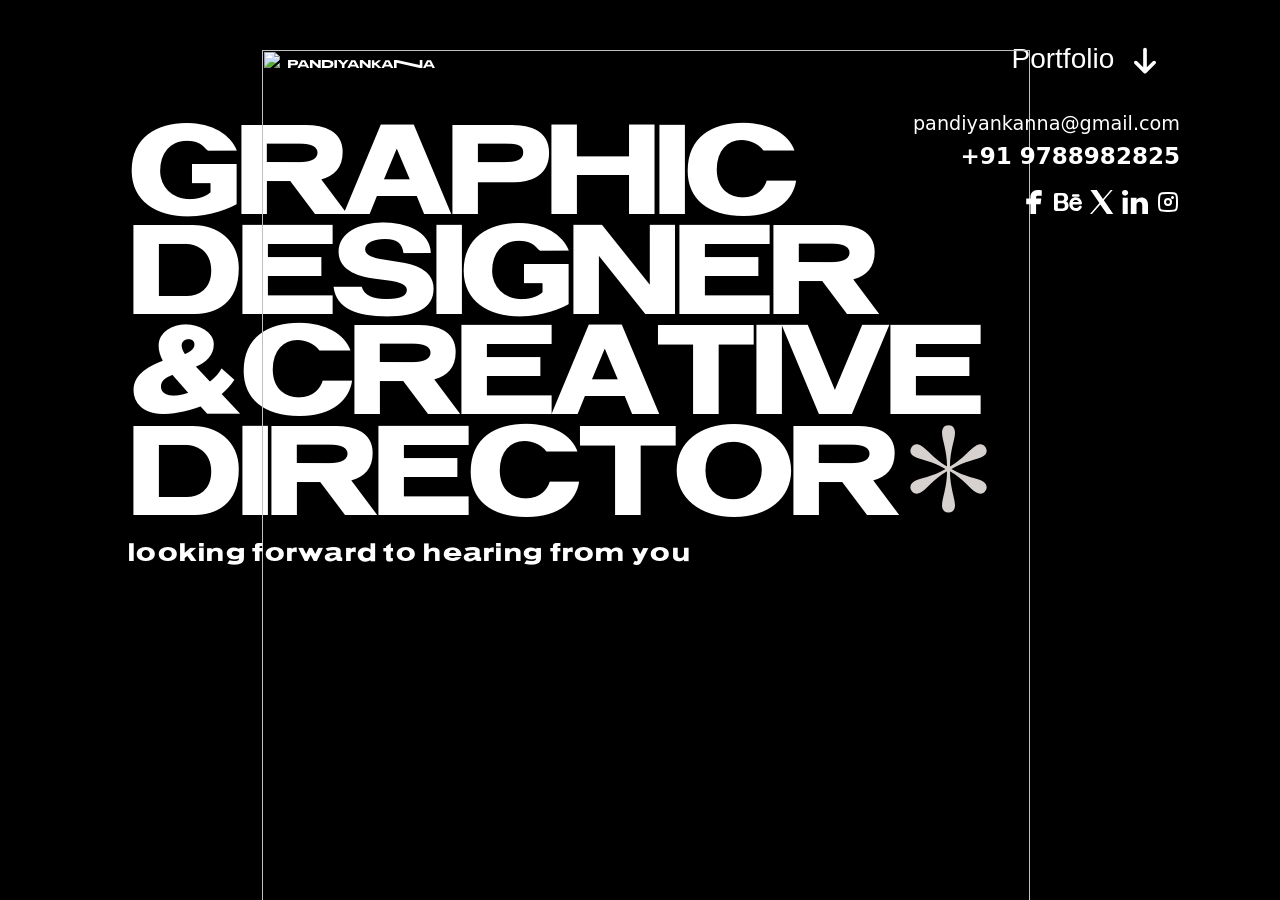
==== index.html @ 66800d8c "ui changes" ====
<!DOCTYPE html>
<html lang="en">
<head>
    <meta charset="UTF-8">
    <meta name="viewport" content="width=device-width, initial-scale=1.0">
	<title>Pandiyankannan | Personal Portfolio and Blog</title>
	<meta name="description" content="Welcome to Pandiyankannan's personal portfolio and blog. Explore my work, thoughts, and experiences in the world of technology and beyond.">
	<meta name="keywords" content="personal portfolio, blog, technology, software development, web development, coding, programming, Pandiyankannan">
	<link rel="icon" type="image/x-icon" href="assets/images/fav.png">
    <!-- Bootstrap CSS -->
    <link rel="stylesheet" href="assets/css/style.css?v1">
    <link rel="stylesheet" href="assets/css/responsive.css">
	<link rel="stylesheet" href="assets/css/animation.css">
    <link href="https://cdn.jsdelivr.net/npm/bootstrap@5.3.0/dist/css/bootstrap.min.css" rel="stylesheet">  
    
     <!-- 
	 <link rel='stylesheet' id='elementor-post-2358-css' href='https://www.orhalevi.art/wp-content/uploads/elementor/css/post-2358.css?ver=1699517009' media='all' /> --> 
</head>

<body class="body-class">
	<div id="load-bg" class="">
		<script>
			document.addEventListener(
				"DOMContentLoaded",
				function () {
					setTimeout(function () {
						document.getElementById("load-bg").className = "slideDown";
					}, 10);
				},
				false
			);
		</script>
		<style>
		.slideDown {
	visibility: visible !important;
	-webkit-animation: clip 1.4s normal !important;
	animation-timing-function: cubic-bezier(0.80, 0.1, 0.1, 0.80) !important;
	transform: translateY(100%);
}

@-webkit-keyframes clip {
	0% {
		transform: translateY(0%);
	}
	100% {
		transform: translateY(100%);
	}
}
		</style>
	</div>
	
	<div class="section-container">
	
		<div class="logo-container">
			<div class="main-logo">
				<a class="navbar-brand" href="index.html"><img src="assets/images/logo.svg"></a>
			</div>
			<div>
				<div class="portfolioo">
					<a href="work.php">Portfolio <svg xmlns="http://www.w3.org/2000/svg" fill="#fff" viewBox="0 0 384 512"><!--! Font Awesome Pro 6.4.2 by @fontawesome - https://fontawesome.com License - https://fontawesome.com/license (Commercial License) Copyright 2023 Fonticons, Inc. -->
						<path d="M169.4 470.6c12.5 12.5 32.8 12.5 45.3 0l160-160c12.5-12.5 12.5-32.8 0-45.3s-32.8-12.5-45.3 0L224 370.8 224 64c0-17.7-14.3-32-32-32s-32 14.3-32 32l0 306.7L54.6 265.4c-12.5-12.5-32.8-12.5-45.3 0s-12.5 32.8 0 45.3l160 160z"></path>
					</svg></a>
					<!-- <a href="work.php" target="_blank">Portfolio <svg xmlns="http://www.w3.org/2000/svg"
						fill="#fff"
						viewBox="0 0 384 512">
						<path
							d="M169.4 470.6c12.5 12.5 32.8 12.5 45.3 0l160-160c12.5-12.5 12.5-32.8 0-45.3s-32.8-12.5-45.3 0L224 370.8 224 64c0-17.7-14.3-32-32-32s-32 14.3-32 32l0 306.7L54.6 265.4c-12.5-12.5-32.8-12.5-45.3 0s-12.5 32.8 0 45.3l160 160z" />
					</svg></a> -->
				</div> 
				<div class="contact-details">
					<p>pandiyankanna@gmail.com <br>
						<span>+91 9788982825</span> 
						<!-- <img src="assets/images/logo.png" height="60px"> -->
						 <br>
						 <ul class="social-icons">
							<li><a href=""><img src="assets/images/socialmedia/facebook.svg?v1"></a></li>
							<li><a href=""><img src="assets/images/socialmedia/be.svg?v1"  height="18"></a></li>
							<li><a href=""><img src="assets/images/socialmedia/x.svg?v1" height=""></a></li>
							<li><a href=""><img src="assets/images/socialmedia/linkedin.svg?v1"></a></li>
							<li><a href=""><img src="assets/images/socialmedia/insta.svg?v1"></a></li>
						 </ul>
					</p>  
				</div>
			</div>
		</div> 
		
						  
		  <section>
			<script>
				document.addEventListener('DOMContentLoaded', function () {
					// Add the 'loaded' class after a delay (e.g., 1.5 seconds)
					setTimeout(function () {
						document.querySelectorAll('.font-sizee').forEach(function (element) {
							element.classList.add('loaded');
						});
					}, 1500);
				});
			</script>
			
				<div class="">
					<div class="row motion-effects motion-effects-layer ">
						<div class="font-cover col-md-10">
							<h1 class="font-sizee1 main-text slideInUp">GRAPHIC</h1>
						</div>
					</div>
					<div class="row motion-effects motion-effects-layer">
					   <div class="font-cover col-md-10">
							<h1 class="font-sizee1 main-text slideInUp">DESIGNER</h1>
						</div>
					</div>
					<div class="row motion-effects motion-effects-layer">
					   <div class="font-cover col-md-10">
							<h1 class="font-sizee1 main-text slideInUp">&CREATIVE</h1>
						</div>
					</div>
					<div class="row motion-effects motion-effects-layer">
					   <div class="font-cover col-md-10">
							<h1 class="font-sizee1 main-text slideInUp" style="display: flex; ">DIRECTOR 
							<span class="start-img-wrapper"><img class="star-img spinner" style="margin: auto;" src="assets/images/asterisk-1.svg" alt="Extraordinary Spinner"><span></h1>
						</div>
					</div>
				</div>
		   

			<style>
				@keyframes fadeIn {
					from {
						opacity: 0;
					}
					to {
						opacity: 1;
					}
				}
		
				.font-cover h1 {
					animation: fadeIn 2s ease-in-out;
				}
		
				/* Additional styling for the star symbol */
				.star-sym {
					height: 1em; /* Adjust the size as needed */
				}
			</style>
			
			<div class="main-img">
				<img loading="lazy" decoding="async"
					width="750" height="854"
					src="assets/images/Pandiyan_profile.svg"
					class="attachment-large size-large wp-image-2180"
					alt=""
					srcset="assets/images/Pandiyan_profile.svg"
					sizes="(max-width: 750px) 100vw, 750px"/>
					
			</div>
			<div class="mobile-tab">
				<div class="row">
					<div class="col-lg-6 col-md-12 col-sm-12">
						<div class="contact-details pt20">
							<p>design@brandavatar.in <br>
								<span>+91 9788982825</span>
							</p>  
						</div>
					</div>
					<div class="col-lg-6 col-md-12 col-sm-12">
						<div class="motion-effects  pt20">
							<div class="sub-text">
								<h1 class="slideInUp">looking forward to hearing from you</h1>
							</div>
						</div>
					</div>
				</div>
				
			</div>
			<div class="motion-effects motion-effects-layer desktop-line pt20">
				<div class="sub-text">
					<h1 class="slideInUp">looking forward to hearing from you</h1>
				</div>
			</div>
		  </section>   		
	</div>
</body>
</html>
---- assets/css/style.css ----
body {
	height: 100vh;
}
.header-row.text-right {
    text-align: right;
}
        .img-cov {

            text-align: center;
        }

        .menu-img {
            /* max-width: 600px; */
            margin: 0 auto;
            width: 100%
        }

        .menu-content span {
            color: white;
            font-size: 30px
        }

        .menu-ingredients {
            color: white;
            font-size: 30px;
            /* padding-bottom: 20px; */
        }
                .header-row {
            padding-top: 30px;
        }

        .project-tit h1 {
            padding-top: 150px;
        }

        .row-spinner {
            font-size: 40px;
        }
        .star-img {
            width:70px;
            margin: auto;

        }
        @media screen and (max-width:768px){ 
            .star-img {
            width:28px;
            margin: auto;

        }

        }
.main-img img{
    width:100%;
    height:100%;
    max-width:768px; 
    top: 50px; 
    right: 250px; 
    position: fixed;
}
.body-class{
    background-color: black;
    overflow: hidden;
}
.navbar-brand img{
    max-width: 30%;
    /* max-width: 80px; */
    padding:0;
}
.section-container{
   padding: 0% 10% 3% 10%;
}
.logo-container{
	padding-top: 30px;
	padding-bottom: 50px;
}
.font-sizee{
    margin-bottom: 0;
    font-family: 'OPTIVenus-BoldExtended' !important;
    font-size: 105px !important;
    color: #fff !important; 
    letter-spacing: 2px;
}
.font-sub h1{
    font-family: Segoe UI ;
    font-size: 30px !important;
    color: #fff !important;
    letter-spacing: 2px;
    padding-left: 160px;
}

.star-sym {
    display: flex;
    width: 80px;
}
.portfolioo a {
    font-family: 'Archivo Black', sans-serif;
    background-color: #000;
    color: #fff;
    position: absolute;
    font-size: 28px;
    right: 100px !important;
    top: 30px;
    text-decoration: none;
    padding: 8px 24px;
    border-radius: 32px;
    animation-duration: 1200ms;
    animation-name: blink;
    animation-iteration-count: infinite;
    animation-direction: alternate;
    -webkit-animation: blink 1200ms infinite;
    /* Safari and Chrome */
}
svg {
    max-width: 22px;
    width: 22px;
    margin-left: 12px;
}

.main-text{	
	font: 700 normal 8vw 'OPTIVenus-BoldExtended', Sans-serif !important;
	line-height: 0.98 !important;
    letter-spacing: -0.5vw;
	margin-bottom: 0;
    color: #fff !important; 	
}

.sub-text h1{
	font: 500 normal 1.6vw 'OPTIVenus-BoldExtended', Sans-serif !important;
	line-height: 2vw !important;
    letter-spacing: 0.1vw;
	margin-bottom: 0;
    color: #fff !important; 
}
.pt20{
	padding-top: 20px;
}

.start-img-wrapper {
	margin-left: 15px;
	display: flex;
}

.start-img-wrapper .star-img {
	width: 6vw;	
}

.contact-details{
    color: #fff; 
    position: absolute; 
    top: 110px !important; 
    right: 100px;
    z-index: 9;
}
.contact-details p{
    font-size: 1.5vw !important;
}
.contact-details p{
    font-size: 1.5vw !important;
    text-align: right;
}

.contact-details span{
    font-size: 1.8vw !important;
	font-weight: 800;
	color: #ffffff;
}

/* spinner */
.spinner {
    animation: spin 5s infinite linear;
}

@keyframes spin {
    0% {
        transform: rotate(0deg);
    }
    100% {
        transform: rotate(360deg);
    }
}
/* spinner */



.portfolioo a:hover {
    color: #fff;
}

@keyframes blink {
    0% {
        background-color: green;
    }

    25% {
        background-color: red;
    }

    50% {
        background-color: blue;
    }

    75% {
        background-color: purple;
    }

    100% {
        background-color: black;
    }
}

@-webkit-keyframes blink {
    0% {
        background-color: black;
    }

    25% {
        background-color: purple;
    }

    50% {
        background-color: blue;
    }

    75% {
        background-color: red;
    }

    100% {
        background-color: green;
    }


}



/*screen in */



 







/*responsive*/




@font-face {
    font-family: 'OPTIVenus-BoldExtended';
    src:url('../fonts/OPTIVenus-BoldExtended.ttf.woff') format('woff'),
        url('../fonts/OPTIVenus-BoldExtended.ttf.svg#OPTIVenus-BoldExtended') format('svg'),
        url('../fonts/OPTIVenus-BoldExtended.ttf.eot'),
        url('../fonts/OPTIVenus-BoldExtended.ttf.eot?#iefix') format('embedded-opentype'); 
    font-weight: normal;
    font-style: normal;
}



/* animation */
#load-bg{
	background-color: rgb(255, 255, 255);
}
#load-bg {
	overflow: hidden;
	background-color: rgb(255, 255, 255);
	height: 100vh;
	width: 100vw;
	position: fixed;
	z-index: 9999;
	margin-top: 0px;
	top: 0px;
}
					
.motion-effects-layer {
  overflow: hidden;	
  transition-property: transform,opacity;
  transition-timing-function: cubic-bezier(0,.33,.07,1.03);
  transition-duration: 1s;
}

.motion-effects {	
	--translateX: 0px;
	  --e-transform-transition-duration: 100ms;
	  transform: translateX(0px);
}
.mobile-tab {
	display: none !important;
}
@media only screen and (max-width: 1279px) {
	.desktop-line {
		display: none;
	}
	
	.mobile-tab {
		display: block !important;  
		margin-top: 100px;
	}
	.mobile-tab .contact-details {
		position: inherit;
	}
	.logo-container .contact-details {
		display: none;
	}
}
@media only screen and (min-width: 768px) and (max-width: 1279px) { 
	.mobile-tab { 
		position: relative;
		bottom: -100px;
		z-index: 9;
	} 
    .contact-details span,
    .contact-details p {
		font-size: 24px !important;
        
	}
    .sub-text h1{
       
        font-size: 20px !important;
    }
}
@media only screen and (max-width: 767px) {
	 
	.mobile-tab { 
		/*   */
		z-index: 9;
		position: relative;
	}
	.contact-details span,
	.contact-details p {
		font-size: 16px !important;
	}
	.sub-text h1 {
		font-size: 16px !important;
		line-height: 20px !important;
	}
	.navbar-brand img {
		padding-top: 0 !important;
		padding-left: 0 !important;
		max-width: 100%;
	}
	.portfolioo a {
		position: inherit !important;
		margin-top: 20px !important;
		display: table;
	}
	.main-img img {
		top: 120px !important;
	}
}
ul.social-icons {
    list-style: none;
    padding: 0;
    display: flex;
  align-items: center;
  justify-content: end;
}
ul.social-icons li {
    float: right;
    margin-left: 8px;
}
ul.social-icons img {
    max-height: 24px;
}
---- assets/css/responsive.css ----
/* Styles for screen sizes up to 600px */

/* Styles for screen sizes up to 600px */
@media (min-width: 0px) and (max-width: 600px) {
    .main-img img{
        width:80%;
        height:80%;
        max-width:768px; 
        top: 50px; 
        right: 40px; 
        position: fixed;
    }
    .body-class{
        background-color: black;
        overflow: hidden;
    }
    .navbar-brand img{
        width: 300px !important;
        padding-top: 40px;
        padding-left: 70px;
    }
    .main-font{
        padding-left: 70px;
        padding-top: 50px;
    }
    .font-sizee{
        margin-bottom: 0;
        font-family: 'OPTIVenus-BoldExtended' !important;
        font-size: 30px !important;
        color: #fff !important; 
        letter-spacing: 2px;
    }
    .font-sub h1{
        font-family: Segoe UI ;
        font-size: 30px !important;
        color: #fff !important;
        padding-top: 450px;
        padding-left: 70px;
    }
    .contact-det{
        color: #fff; 
        position: absolute; 
        top: 560px !important; 
       left: 70px;
    }
    .contact-det p{
       font-size: 20px;
    }
    .star-sym {
        display: flex;
        width: 80px;
    }
    .portfolioo a {
        font-family: 'Archivo Black', sans-serif;
        background-color: #000;
        color: #fff;
        position: absolute;
        font-size: 28px;
        right: 30px;
        top: 30px;
        text-decoration: none;
        padding: 8px 24px;
        border-radius: 32px;
        animation-duration: 1200ms;
        animation-name: blink;
        animation-iteration-count: infinite;
        animation-direction: alternate;
        -webkit-animation: blink 1200ms infinite;
        /* Safari and Chrome */
    }
    svg {
        max-width: 22px;
        width: 22px;
        margin-left: 12px;
    }  
 }

        /* Styles for screen sizes between 600px and 1024px */
        @media (min-width: 601px) and (max-width: 1024px) {
            .headerr .navbar-brand img{
                padding-left: 90px;
                width: 400px;
               }
        
            .main-logo-row{
                padding-top: 50px;
            }
            .contact-det{
                top: 830px !important; 
                right: 230px;
                font-size: 25px !important;
            }
            .caption{
                padding-top: 40px;
            }
            .font-sizee {
                font-size: 60PX !important;
                margin-left: 50px;
            }
        
           
            .font-sub h1{
                letter-spacing: 2px;
                padding-left: 120px;
                padding-top: 590px;
            }

            .main-img img{
                width:80%;
                height:80%;
                top: 120px; 
                right: 80px; 
                position: absolute;
            }
            .star-sym{
                width: 50px;
            }
        
            .portfolioo a {
                font-family: 'Archivo Black', sans-serif;
                background-color: #000;
                color: #fff;
                position: absolute;
                font-size: 28px;
                right: 30px;
                top: 30px;
                text-decoration: none;
                padding: 8px 24px;
                border-radius: 32px;
                animation-duration: 1200ms;
                animation-name: blink;
                animation-iteration-count: infinite;
                animation-direction: alternate;
                -webkit-animation: blink 1200ms infinite;
                /* Safari and Chrome */
            }
        
            svg {
                max-width: 22px;
                width: 22px;
                margin-left: 12px;
            }

        }

        /* Styles for screen sizes between 1024px and 1280px */
        @media (min-width: 1025px) and (max-width: 1280px) {
            .main-img img{
                width:100%;
                height:100%;
                max-width:768px; 
                top: 50px; 
                right: 250px; 
                position: fixed;
            }
            .body-class{
                background-color: black;
                overflow: hidden;
            }
            .navbar-brand img{
                width: 450px !important;
                padding-top: 30px;
                padding-left: 160px;
            }
            .main-font{
                padding-left: 160px;
                padding-top: 50px;
            }
            .font-sizee{
                margin-bottom: 0;
                font-family: 'OPTIVenus-BoldExtended' !important;
                font-size: 105px !important;
                color: #fff !important; 
                letter-spacing: 2px;
            }
            .font-sub h1{
                font-family: Segoe UI ;
                font-size: 30px !important;
                color: #fff !important;
                letter-spacing: 2px;
                padding-left: 160px;
            }
            .contact-det{
                color: #fff; 
                position: absolute; 
                top: 90px !important; 
                right: 150px;
            }
            .star-sym {
                display: flex;
                width: 80px;
            }
            .portfolioo a {
                font-family: 'Archivo Black', sans-serif;
                background-color: #000;
                color: #fff;
                position: absolute;
                font-size: 28px;
                right: 30px;
                top: 30px;
                text-decoration: none;
                padding: 8px 24px;
                border-radius: 32px;
                animation-duration: 1200ms;
                animation-name: blink;
                animation-iteration-count: infinite;
                animation-direction: alternate;
                -webkit-animation: blink 1200ms infinite;
                /* Safari and Chrome */
            }
            svg {
                max-width: 22px;
                width: 22px;
                margin-left: 12px;
            }
        }

        /* Styles for screen sizes between 1280px and 1580px */
        @media (min-width: 1281px) and (max-width: 1580px) {
            .headerr .navbar-brand img{
                padding-left: 0px !important;
                width: 600px;
            }
        
            .main-logo-row{
                padding-top: 60px;
            }
            .contact-det{
                top: 160px !important; 
                font-size: 22px;
                right: 100px;
                
            }
            .caption{
                padding-top: 80px;
                margin-left: 70px !important;
            }
            .font-sizee {
                
                font-size: 140px !important;
            }
        
           
            .main-img img{
                width: 90% !important;
                height: 90% !important;
                max-width: 768px;
                top: 110px;
                right: 400px;
                position: fixed;
            }
        
            .font-sub h1{
                letter-spacing: 2px;
                padding-left: 135px !important;
                font-size: 45px !important;
            }

            .star-sym {
                width: 100px;
            }
        
            .portfolioo a {
                font-family: 'Archivo Black', sans-serif;
                background-color: #000;
                color: #fff;
                position: absolute;
                font-size: 28px;
                right: 30px;
                top: 40px;
                text-decoration: none;
                padding: 8px 24px;
                border-radius: 32px;
                animation-duration: 1200ms;
                animation-name: blink;
                animation-iteration-count: infinite;
                animation-direction: alternate;
                -webkit-animation: blink 1200ms infinite;
                /* Safari and Chrome */
            }
        
            svg {
                max-width: 22px;
                width: 22px;
                margin-left: 12px;
            }
        }

        /* Styles for screen sizes between 1580px and 1920px */
        @media (min-width: 1581px) and (max-width: 1920px) {
            .headerr .navbar-brand img{
                padding-left: 0px !important;
                width: 600px;
            }
        
            .main-logo-row{
                padding-top: 60px;
            }
            .contact-det{
                top: 160px !important; 
                font-size: 22px;
                right: 100px;
                
            }
            .caption{
                padding-top: 80px;
                margin-left: 160px !important;
            }
            .font-sizee {
                
                font-size: 160px !important;
            }
        
           
            .main-img img{
                width: 100% !important;
                height: 100% !important;
                max-width: 768px;
                top: 100px;
                right: 490px;
                position: fixed;
            }
        
            .font-sub h1{
                letter-spacing: 2px;
                padding-left: 225px !important;
                font-size: 45px !important;
            }

            .star-sym {
                width: 100px;
            }
        
            .portfolioo a {
                font-family: 'Archivo Black', sans-serif;
                background-color: #000;
                color: #fff;
                position: absolute;
                font-size: 28px;
                right: 30px;
                top: 40px;
                text-decoration: none;
                padding: 8px 24px;
                border-radius: 32px;
                animation-duration: 1200ms;
                animation-name: blink;
                animation-iteration-count: infinite;
                animation-direction: alternate;
                -webkit-animation: blink 1200ms infinite;
                /* Safari and Chrome */
            }
        
            svg {
                max-width: 22px;
                width: 22px;
                margin-left: 12px;
            }
        }

        /* Styles for screen sizes between 1920px and 2500px */
        @media (min-width: 1921px) and (max-width: 2500px) {
            .headerr .navbar-brand img{
                
                width: 600px;
            }
            .main-logo{
                padding-left: 0px !important;
            }
            .main-logo-row{
                padding-top: 60px;
            }
            .contact-det{
                top: 160px !important; 
                font-size: 22px;
                right: 100px;
                
            }
            .caption{
                padding-top: 80px;
                margin-left: 160px !important;
            }
            .font-sizee {
                
                font-size: 180px !important;
            }
        
           
            .main-img img{
                width: 100% !important;
                height: 100% !important;
                max-width: 768px;
                top: 100px;
                right: 630px !important;
                position: fixed;
            }
        
            .font-sub h1{
                letter-spacing: 2px;
                padding-left: 275px !important;
                font-size: 45px !important;
            }

            .star-sym {
                width: 100px;
            }
        
            .portfolioo a {
                font-family: 'Archivo Black', sans-serif;
                background-color: #000;
                color: #fff;
                position: absolute;
                font-size: 28px;
                right: 30px;
                top: 40px;
                text-decoration: none;
                padding: 8px 24px;
                border-radius: 32px;
                animation-duration: 1200ms;
                animation-name: blink;
                animation-iteration-count: infinite;
                animation-direction: alternate;
                -webkit-animation: blink 1200ms infinite;
                /* Safari and Chrome */
            }
        
            svg {
                max-width: 22px;
                width: 22px;
                margin-left: 12px;
            }
        }
---- assets/css/animation.css ----
.image-load.fadeIn {
    -webkit-animation: clip-short 5s normal !important;
    animation-timing-function: cubic-bezier(0.8, 0.1, 0.1, 0.8) !important;
    opacity: 0;
}

@-webkit-keyframes clip-short {
    0% {
        transform: translateY(150vh);
        opacity: 1;
    }
    50% {
        transform: translateY(-0vh);
        opacity: 1;
    }
    100% {
        transform: translateY(-200vh);
        opacity: 1;
    }
} /* End custom CSS */
#load-bg {
    overflow: hidden;
    background-color: #d6d1ce;
    height: 100vh;
    width: 100vw;
    position: fixed;
    z-index: 9999;
    margin-top: 0px;
    top: 0px;
} /* End custom CSS */

.fadeIn {
    -webkit-animation: clip 2s normal !important;
    animation-timing-function: cubic-bezier(0.8, 0.1, 0.1, 0.8) !important;
}

@-webkit-keyframes clip {
    0% {
        clip-path: inset(0 100% 0 0);
    }
    100% {
        clip-path: inset(0 0 0 0);
    }
} /* End custom CSS */

@-webkit-keyframes blur {
    0% {
        opacity: 0;
        -webkit-filter: blur(10vw);
    }
    100% {
        -webkit-filter: blur(0px);
    }
} /* End custom CSS */

.slideInUp {
    -webkit-animation: slideInUpHero 2.7s normal !important;
    animation-timing-function: cubic-bezier(0.95, 0, 0.15, 1) !important;
}

@keyframes slideInUpHero {
    0% {
        opacity: 1;
        transform: translate3d(0%, 170%, 0) rotateX(-50deg) rotate(18deg) skew(18deg, 0deg);
    }
    100% {
        opacity: 1;
        transform: none;
    }
} /* End custom CSS */

/* Start custom CSS */
html {
    overflow-x: hidden;
}

@media only screen and (max-width: 600px) {
    html,
    body {
        overflow-x: hidden;
        overflow-y: scroll;
        -webkit-overflow-scrolling: touch;
    }
}

span {
    color: #5c5c5c;
}

.no-indent {
    text-indent: 0;
}

@media only screen and (max-width: 500px) {
    .hide {
        display: none;
    }
}

/* .slideInUp {
    -webkit-animation: slideInUpWorks 1.5s normal !important;
    animation-timing-function: cubic-bezier(0.35, 0, 0.15, 1) !important;
}

@keyframes slideInUpWorks {
    0% {
        transform: translate3d(0%, 140%, 0) rotateX(-90deg) rotate(28deg) skew(18deg, 0deg);
    }
    100% {
        transform: none;
    }
} */

.fadeIn {
    -webkit-animation: grow 2.1s normal !important;
    animation-timing-function: cubic-bezier(0.7, 0, 0, 0.55) !important;
}

@-webkit-keyframes grow {
    0% {
        clip-path: circle(0% at 50% 100%);
    }
    100% {
        clip-path: circle(140% at 47% 100%);
    }
}


.sub-headline {
    font-size: clamp(1.6rem, 6vw + 0rem, 10rem);
    letter-spacing: -0.3vw;
    text-transform: uppercase;
}

.num {
    font: 500 normal 2.5vw/1 var(--e-global-typography-secondary-font-family), Sans-serif !important;
    letter-spacing: -0.1vw;
}

.works-headline {
    font: 500 normal 7.5vw var(--e-global-typography-primary-font-family), Sans-serif !important;
    letter-spacing: -0.4vw;
    text-transform: uppercase;
}

.arrow-link {
    bottom: 0.6vw;
    left: -3.5vw;
    position: absolute;
    width: 3vw;
}

@media only screen and (max-width: 769px) {
    h3 {
        font-size: 4.9vw !important;
        line-height: 1.5 !important;
        letter-spacing: -0.1vw;
        text-indent: 10vw;
    }
}

@media only screen and (max-width: 400px) {
    h1 {
        zoom: 93%;
    }
    .works-headline {
        font: 500 normal 10vw var(--e-global-typography-primary-font-family), Sans-serif !important;
        letter-spacing: -0.4vw;
        margin-bottom: -3vw;
    }

    .sepia img {
        min-width: 85vw;
        max-width: 85vw;
    }
}

.spin {
    animation-name: spin;
    animation-duration: 10000ms;
    animation-iteration-count: infinite;
    animation-timing-function: linear;
}

h1 img {
    width: 8vw;
    margin-top: -2.5vw;
    animation-name: spin;
    animation-duration: 10000ms;
    animation-iteration-count: infinite;
    animation-timing-function: linear;
}

@keyframes spin {
    from {
        transform: rotate(0deg);
    }
    to {
        transform: rotate(360deg);
    }
}
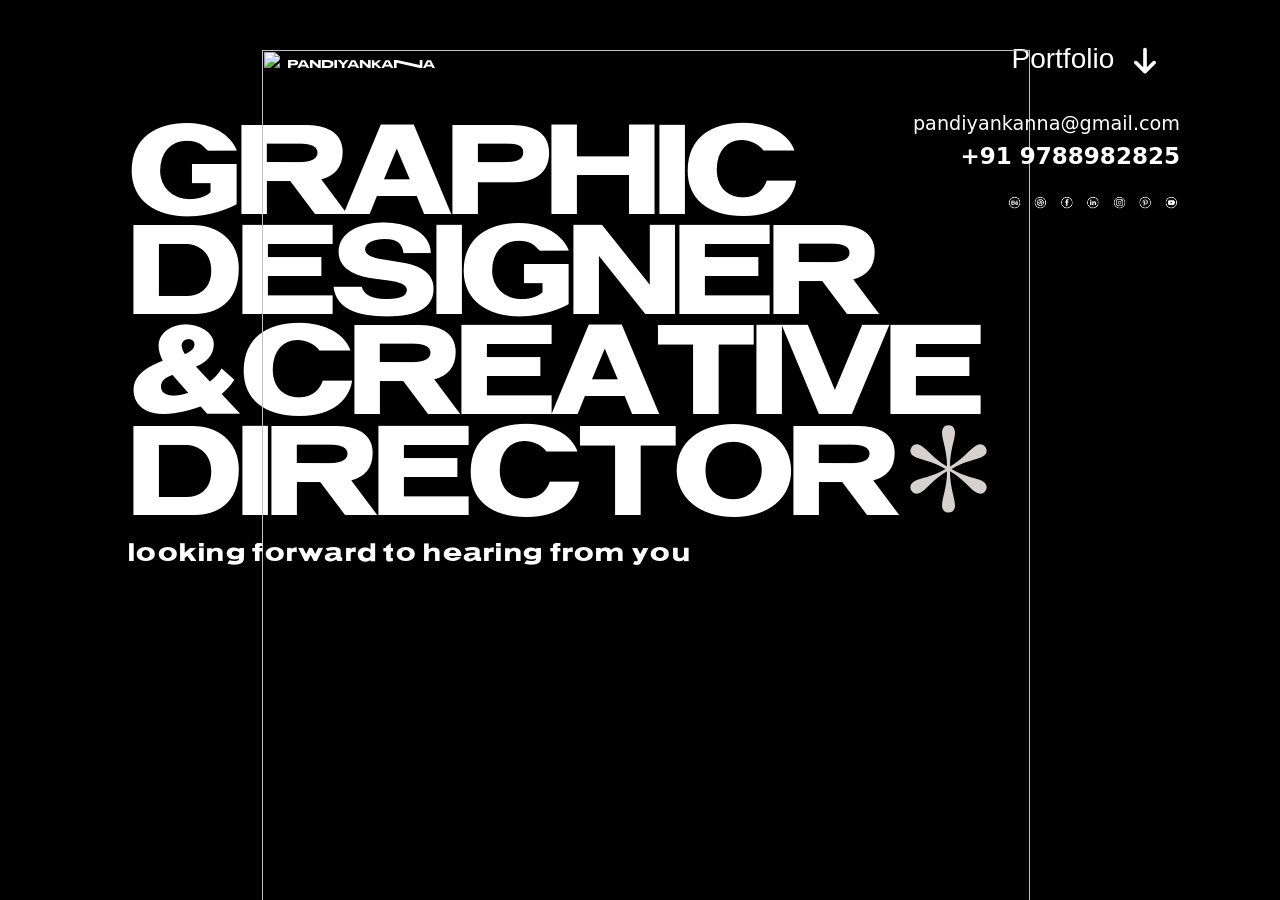
==== commit f7f98000: "media" ====
--- a/index.html
+++ b/index.html
@@ -1,20 +1,23 @@
 <!DOCTYPE html>
 <html lang="en">
+
 <head>
-    <meta charset="UTF-8">
-    <meta name="viewport" content="width=device-width, initial-scale=1.0">
+	<meta charset="UTF-8">
+	<meta name="viewport" content="width=device-width, initial-scale=1.0">
 	<title>Pandiyankannan | Personal Portfolio and Blog</title>
-	<meta name="description" content="Welcome to Pandiyankannan's personal portfolio and blog. Explore my work, thoughts, and experiences in the world of technology and beyond.">
-	<meta name="keywords" content="personal portfolio, blog, technology, software development, web development, coding, programming, Pandiyankannan">
+	<meta name="description"
+		content="Welcome to Pandiyankannan's personal portfolio and blog. Explore my work, thoughts, and experiences in the world of technology and beyond.">
+	<meta name="keywords"
+		content="personal portfolio, blog, technology, software development, web development, coding, programming, Pandiyankannan">
 	<link rel="icon" type="image/x-icon" href="assets/images/fav.png">
-    <!-- Bootstrap CSS -->
-    <link rel="stylesheet" href="assets/css/style.css?v1">
-    <link rel="stylesheet" href="assets/css/responsive.css">
+	<!-- Bootstrap CSS -->
+	<link rel="stylesheet" href="assets/css/style.css?v1">
+	<link rel="stylesheet" href="assets/css/responsive.css">
 	<link rel="stylesheet" href="assets/css/animation.css">
-    <link href="https://cdn.jsdelivr.net/npm/bootstrap@5.3.0/dist/css/bootstrap.min.css" rel="stylesheet">  
-    
-     <!-- 
-	 <link rel='stylesheet' id='elementor-post-2358-css' href='https://www.orhalevi.art/wp-content/uploads/elementor/css/post-2358.css?ver=1699517009' media='all' /> --> 
+	<link href="https://cdn.jsdelivr.net/npm/bootstrap@5.3.0/dist/css/bootstrap.min.css" rel="stylesheet">
+
+	<!-- 
+	 <link rel='stylesheet' id='elementor-post-2358-css' href='https://www.orhalevi.art/wp-content/uploads/elementor/css/post-2358.css?ver=1699517009' media='all' /> -->
 </head>
 
 <body class="body-class">
@@ -31,61 +34,67 @@
 			);
 		</script>
 		<style>
-		.slideDown {
-	visibility: visible !important;
-	-webkit-animation: clip 1.4s normal !important;
-	animation-timing-function: cubic-bezier(0.80, 0.1, 0.1, 0.80) !important;
-	transform: translateY(100%);
-}
+			.slideDown {
+				visibility: visible !important;
+				-webkit-animation: clip 1.4s normal !important;
+				animation-timing-function: cubic-bezier(0.80, 0.1, 0.1, 0.80) !important;
+				transform: translateY(100%);
+			}
 
-@-webkit-keyframes clip {
-	0% {
-		transform: translateY(0%);
-	}
-	100% {
-		transform: translateY(100%);
-	}
-}
+			@-webkit-keyframes clip {
+				0% {
+					transform: translateY(0%);
+				}
+
+				100% {
+					transform: translateY(100%);
+				}
+			}
 		</style>
 	</div>
-	
+
 	<div class="section-container">
-	
+
 		<div class="logo-container">
 			<div class="main-logo">
 				<a class="navbar-brand" href="index.html"><img src="assets/images/logo.svg"></a>
 			</div>
 			<div>
 				<div class="portfolioo">
-					<a href="work.php">Portfolio <svg xmlns="http://www.w3.org/2000/svg" fill="#fff" viewBox="0 0 384 512"><!--! Font Awesome Pro 6.4.2 by @fontawesome - https://fontawesome.com License - https://fontawesome.com/license (Commercial License) Copyright 2023 Fonticons, Inc. -->
-						<path d="M169.4 470.6c12.5 12.5 32.8 12.5 45.3 0l160-160c12.5-12.5 12.5-32.8 0-45.3s-32.8-12.5-45.3 0L224 370.8 224 64c0-17.7-14.3-32-32-32s-32 14.3-32 32l0 306.7L54.6 265.4c-12.5-12.5-32.8-12.5-45.3 0s-12.5 32.8 0 45.3l160 160z"></path>
-					</svg></a>
+					<a href="work.php">Portfolio <svg xmlns="http://www.w3.org/2000/svg" fill="#fff"
+							viewBox="0 0 384 512"><!--! Font Awesome Pro 6.4.2 by @fontawesome - https://fontawesome.com License - https://fontawesome.com/license (Commercial License) Copyright 2023 Fonticons, Inc. -->
+							<path
+								d="M169.4 470.6c12.5 12.5 32.8 12.5 45.3 0l160-160c12.5-12.5 12.5-32.8 0-45.3s-32.8-12.5-45.3 0L224 370.8 224 64c0-17.7-14.3-32-32-32s-32 14.3-32 32l0 306.7L54.6 265.4c-12.5-12.5-32.8-12.5-45.3 0s-12.5 32.8 0 45.3l160 160z">
+							</path>
+						</svg></a>
 					<!-- <a href="work.php" target="_blank">Portfolio <svg xmlns="http://www.w3.org/2000/svg"
 						fill="#fff"
 						viewBox="0 0 384 512">
 						<path
 							d="M169.4 470.6c12.5 12.5 32.8 12.5 45.3 0l160-160c12.5-12.5 12.5-32.8 0-45.3s-32.8-12.5-45.3 0L224 370.8 224 64c0-17.7-14.3-32-32-32s-32 14.3-32 32l0 306.7L54.6 265.4c-12.5-12.5-32.8-12.5-45.3 0s-12.5 32.8 0 45.3l160 160z" />
 					</svg></a> -->
-				</div> 
+				</div>
 				<div class="contact-details">
 					<p>pandiyankanna@gmail.com <br>
-						<span>+91 9788982825</span> 
+						<span>+91 9788982825</span>
 						<!-- <img src="assets/images/logo.png" height="60px"> -->
-						 <br>
-						 <ul class="social-icons">
-							<li><a href=""><img src="assets/images/socialmedia/facebook.svg?v1"></a></li>
-							<li><a href=""><img src="assets/images/socialmedia/be.svg?v1"  height="18"></a></li>
-							<li><a href=""><img src="assets/images/socialmedia/x.svg?v1" height=""></a></li>
-							<li><a href=""><img src="assets/images/socialmedia/linkedin.svg?v1"></a></li>
-							<li><a href=""><img src="assets/images/socialmedia/insta.svg?v1"></a></li>
-						 </ul>
-					</p>  
+						<br>
+					<ul class="social-icons">
+						<li><a href=""><img src="assets/images/socialmedia/be.png" height="18"></a></li>
+						<li><a href=""><img src="assets/images/socialmedia/dripple.png" height="18"></a></li>
+						<li><a href=""><img src="assets/images/socialmedia/fb.png" height="18"></a></li>
+						<li><a href=""><img src="assets/images/socialmedia/in.png" height="18"></a></li>
+						<li><a href=""><img src="assets/images/socialmedia/insta.png" height="18"></a></li>
+						<li><a href=""><img src="assets/images/socialmedia/print.png" height="18"></a></li>
+						<li><a href=""><img src="assets/images/socialmedia/youtube.png" height="18"></a></li>
+					</ul>
+					</p>
 				</div>
 			</div>
-		</div> 
-		
-						  
-		  <section>
+		</div>
+
+
+		<section>
 			<script>
 				document.addEventListener('DOMContentLoaded', function () {
 					// Add the 'loaded' class after a delay (e.g., 1.5 seconds)
@@ -96,61 +105,61 @@
 					}, 1500);
 				});
 			</script>
-			
-				<div class="">
-					<div class="row motion-effects motion-effects-layer ">
-						<div class="font-cover col-md-10">
-							<h1 class="font-sizee1 main-text slideInUp">GRAPHIC</h1>
-						</div>
-					</div>
-					<div class="row motion-effects motion-effects-layer">
-					   <div class="font-cover col-md-10">
-							<h1 class="font-sizee1 main-text slideInUp">DESIGNER</h1>
-						</div>
-					</div>
-					<div class="row motion-effects motion-effects-layer">
-					   <div class="font-cover col-md-10">
-							<h1 class="font-sizee1 main-text slideInUp">&CREATIVE</h1>
-						</div>
-					</div>
-					<div class="row motion-effects motion-effects-layer">
-					   <div class="font-cover col-md-10">
-							<h1 class="font-sizee1 main-text slideInUp" style="display: flex; ">DIRECTOR 
-							<span class="start-img-wrapper"><img class="star-img spinner" style="margin: auto;" src="assets/images/asterisk-1.svg" alt="Extraordinary Spinner"><span></h1>
-						</div>
+
+			<div class="">
+				<div class="row motion-effects motion-effects-layer ">
+					<div class="font-cover col-md-10">
+						<h1 class="font-sizee1 main-text slideInUp">GRAPHIC</h1>
 					</div>
 				</div>
-		   
+				<div class="row motion-effects motion-effects-layer">
+					<div class="font-cover col-md-10">
+						<h1 class="font-sizee1 main-text slideInUp">DESIGNER</h1>
+					</div>
+				</div>
+				<div class="row motion-effects motion-effects-layer">
+					<div class="font-cover col-md-10">
+						<h1 class="font-sizee1 main-text slideInUp">&CREATIVE</h1>
+					</div>
+				</div>
+				<div class="row motion-effects motion-effects-layer">
+					<div class="font-cover col-md-10">
+						<h1 class="font-sizee1 main-text slideInUp" style="display: flex; ">DIRECTOR
+							<span class="start-img-wrapper"><img class="star-img spinner" style="margin: auto;"
+									src="assets/images/asterisk-1.svg" alt="Extraordinary Spinner"><span>
+						</h1>
+					</div>
+				</div>
+			</div>
+
 
 			<style>
 				@keyframes fadeIn {
 					from {
 						opacity: 0;
 					}
+
 					to {
 						opacity: 1;
 					}
 				}
-		
+
 				.font-cover h1 {
 					animation: fadeIn 2s ease-in-out;
 				}
-		
+
 				/* Additional styling for the star symbol */
 				.star-sym {
-					height: 1em; /* Adjust the size as needed */
+					height: 1em;
+					/* Adjust the size as needed */
 				}
 			</style>
-			
+
 			<div class="main-img">
-				<img loading="lazy" decoding="async"
-					width="750" height="854"
-					src="assets/images/Pandiyan_profile.svg"
-					class="attachment-large size-large wp-image-2180"
-					alt=""
-					srcset="assets/images/Pandiyan_profile.svg"
-					sizes="(max-width: 750px) 100vw, 750px"/>
-					
+				<img loading="lazy" decoding="async" width="750" height="854" src="assets/images/Pandiyan_profile.svg"
+					class="attachment-large size-large wp-image-2180" alt="" srcset="assets/images/Pandiyan_profile.svg"
+					sizes="(max-width: 750px) 100vw, 750px" />
+
 			</div>
 			<div class="mobile-tab">
 				<div class="row">
@@ -158,7 +167,7 @@
 						<div class="contact-details pt20">
 							<p>design@brandavatar.in <br>
 								<span>+91 9788982825</span>
-							</p>  
+							</p>
 						</div>
 					</div>
 					<div class="col-lg-6 col-md-12 col-sm-12">
@@ -169,14 +178,15 @@
 						</div>
 					</div>
 				</div>
-				
+
 			</div>
 			<div class="motion-effects motion-effects-layer desktop-line pt20">
 				<div class="sub-text">
 					<h1 class="slideInUp">looking forward to hearing from you</h1>
 				</div>
 			</div>
-		  </section>   		
+		</section>
 	</div>
 </body>
-</html>
+
+</html>
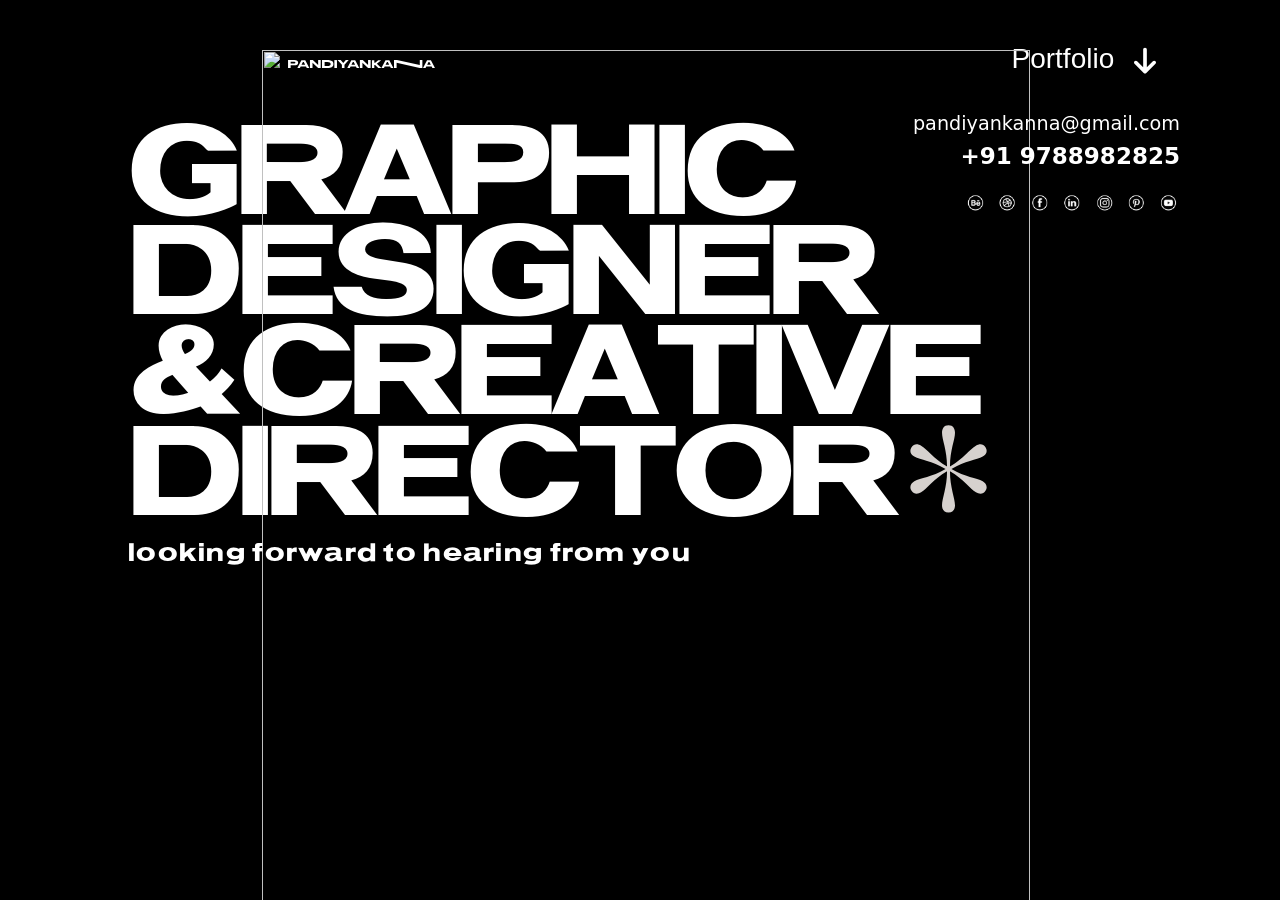
==== commit 3e0b8fee: "css" ====
--- a/index.html
+++ b/index.html
@@ -80,13 +80,17 @@
 						<!-- <img src="assets/images/logo.png" height="60px"> -->
 						<br>
 					<ul class="social-icons">
-						<li><a href=""><img src="assets/images/socialmedia/be.png" height="18"></a></li>
-						<li><a href=""><img src="assets/images/socialmedia/dripple.png" height="18"></a></li>
-						<li><a href=""><img src="assets/images/socialmedia/fb.png" height="18"></a></li>
-						<li><a href=""><img src="assets/images/socialmedia/in.png" height="18"></a></li>
-						<li><a href=""><img src="assets/images/socialmedia/insta.png" height="18"></a></li>
-						<li><a href=""><img src="assets/images/socialmedia/print.png" height="18"></a></li>
-						<li><a href=""><img src="assets/images/socialmedia/youtube.png" height="18"></a></li>
+						<li><a href=""><img src="assets/images/socialmedia/be.png" class="social-icons-li-img"></a></li>
+						<li><a href=""><img src="assets/images/socialmedia/dripple.png" class="social-icons-li-img"></a>
+						</li>
+						<li><a href=""><img src="assets/images/socialmedia/fb.png" class="social-icons-li-img"></a></li>
+						<li><a href=""><img src="assets/images/socialmedia/in.png" class="social-icons-li-img"></a></li>
+						<li><a href=""><img src="assets/images/socialmedia/insta.png" class="social-icons-li-img"></a>
+						</li>
+						<li><a href=""><img src="assets/images/socialmedia/print.png" class="social-icons-li-img"></a>
+						</li>
+						<li><a href=""><img src="assets/images/socialmedia/youtube.png" class="social-icons-li-img"></a>
+						</li>
 					</ul>
 					</p>
 				</div>
--- a/assets/css/style.css
+++ b/assets/css/style.css
@@ -365,6 +365,7 @@
     float: right;
     margin-left: 8px;
 }
-ul.social-icons img {
+
+.social-icons-li-img {
     max-height: 24px;
 }
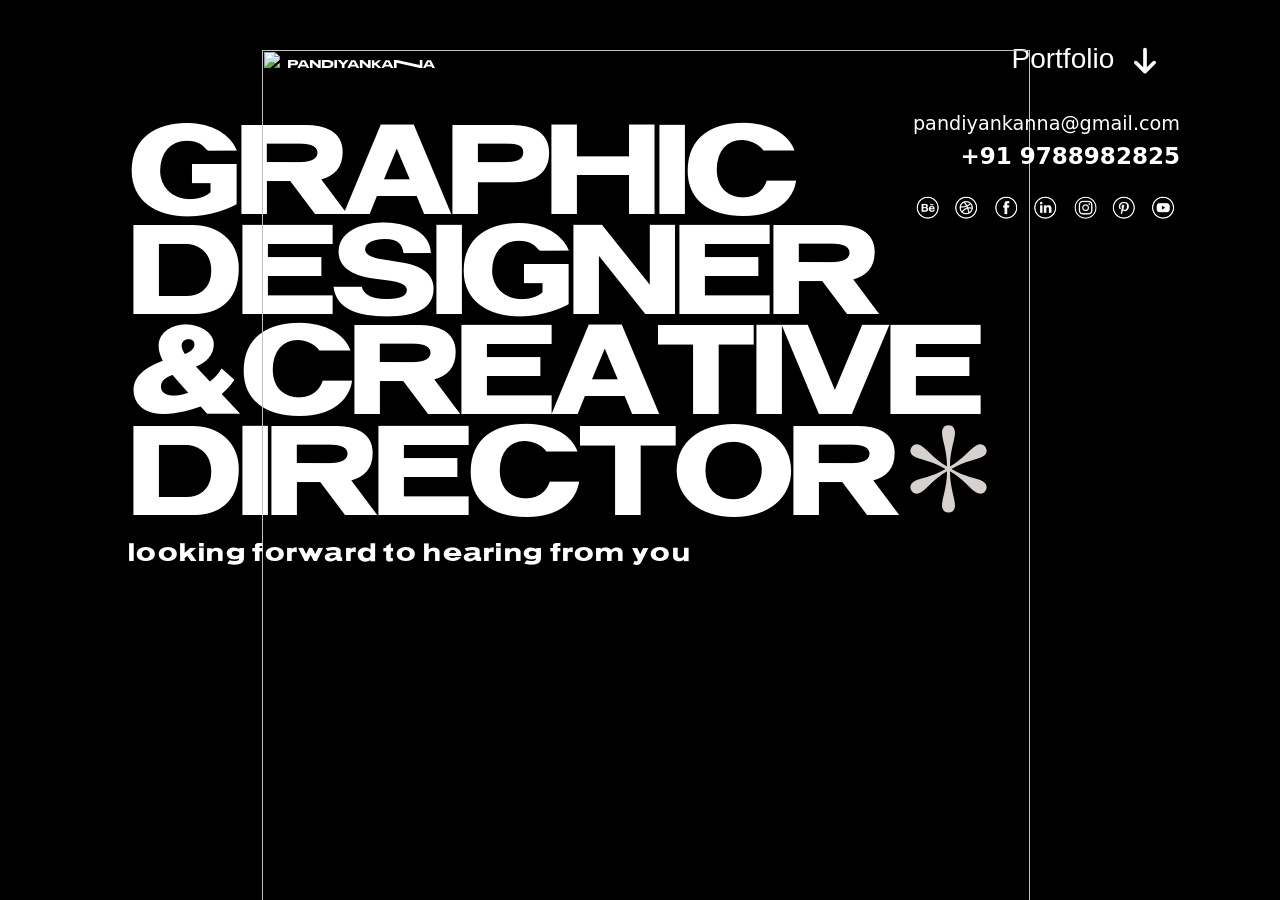
==== commit dba1acdd: "links" ====
--- a/index.html
+++ b/index.html
@@ -80,16 +80,24 @@
 						<!-- <img src="assets/images/logo.png" height="60px"> -->
 						<br>
 					<ul class="social-icons">
-						<li><a href=""><img src="assets/images/socialmedia/be.png" class="social-icons-li-img"></a></li>
-						<li><a href=""><img src="assets/images/socialmedia/dripple.png" class="social-icons-li-img"></a>
-						</li>
-						<li><a href=""><img src="assets/images/socialmedia/fb.png" class="social-icons-li-img"></a></li>
-						<li><a href=""><img src="assets/images/socialmedia/in.png" class="social-icons-li-img"></a></li>
-						<li><a href=""><img src="assets/images/socialmedia/insta.png" class="social-icons-li-img"></a>
-						</li>
-						<li><a href=""><img src="assets/images/socialmedia/print.png" class="social-icons-li-img"></a>
-						</li>
-						<li><a href=""><img src="assets/images/socialmedia/youtube.png" class="social-icons-li-img"></a>
+						<li><a href="https://www.behance.net/pandiyankanna" target="_blank"><img
+									src="assets/images/socialmedia/be.png" class="social-icons-li-img"></a></li>
+						<li><a href="" target="_blank"><img src="assets/images/socialmedia/dripple.png"
+									class="social-icons-li-img"></a>
+						</li>
+						<li><a href="https://www.facebook.com/pandiyankanna1/" target="_blank"><img
+									src="assets/images/socialmedia/fb.png" class="social-icons-li-img"></a></li>
+						<li><a href="https://www.linkedin.com/in/pandiyan-kanna-a77421b3/?originalSubdomain=in"
+								target="_blank"><img src="assets/images/socialmedia/in.png"
+									class="social-icons-li-img"></a></li>
+						<li><a href="https://www.instagram.com/pandiyankanna/?hl=en" target="_blank"><img
+									src="assets/images/socialmedia/insta.png" class="social-icons-li-img"></a>
+						</li>
+						<li><a href="" target="_blank"><img src="assets/images/socialmedia/print.png"
+									class="social-icons-li-img"></a>
+						</li>
+						<li><a href="" target="_blank"><img src="assets/images/socialmedia/youtube.png"
+									class="social-icons-li-img"></a>
 						</li>
 					</ul>
 					</p>
--- a/assets/css/style.css
+++ b/assets/css/style.css
@@ -363,9 +363,9 @@
 }
 ul.social-icons li {
     float: right;
-    margin-left: 8px;
+    margin-left: 4px;
 }
 
 .social-icons-li-img {
-    max-height: 24px;
+    max-height: 35px;
 }
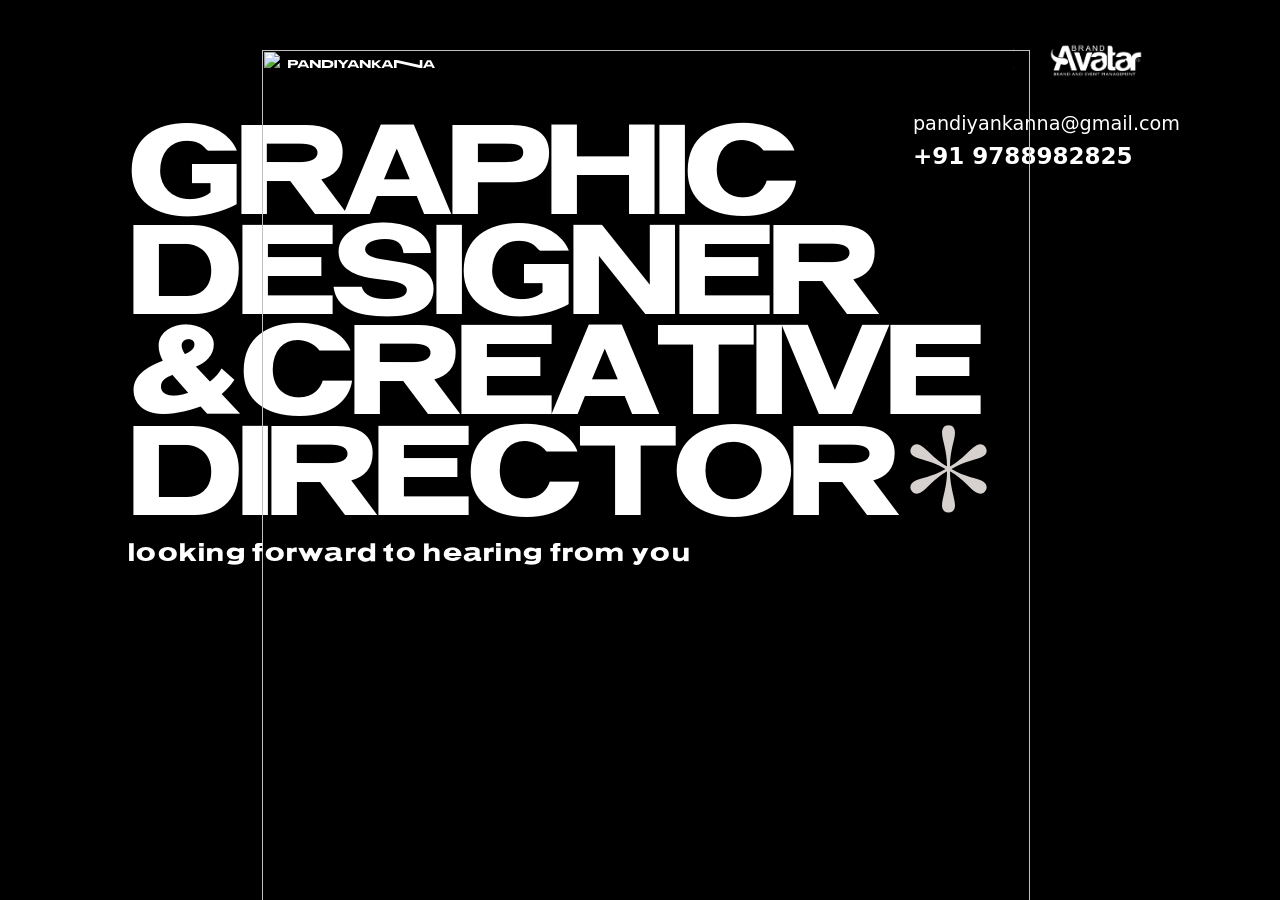
==== commit 0302bda1: "brand-avatar logo" ====
--- a/index.html
+++ b/index.html
@@ -4,16 +4,12 @@
 <head>
 	<meta charset="UTF-8">
 	<meta name="viewport" content="width=device-width, initial-scale=1.0">
-	<title>Pandiyankannan | Personal Portfolio and Blog</title>
-	<meta name="description"
-		content="Welcome to Pandiyankannan's personal portfolio and blog. Explore my work, thoughts, and experiences in the world of technology and beyond.">
-	<meta name="keywords"
-		content="personal portfolio, blog, technology, software development, web development, coding, programming, Pandiyankannan">
-	<link rel="icon" type="image/x-icon" href="assets/images/fav.png">
+	<title>Your Page Title</title>
+
 	<!-- Bootstrap CSS -->
-	<link rel="stylesheet" href="assets/css/style.css?v1">
-	<link rel="stylesheet" href="assets/css/responsive.css">
-	<link rel="stylesheet" href="assets/css/animation.css">
+	<link rel="stylesheet" href="assests/css/style.css">
+	<link rel="stylesheet" href="assests/css/responsive.css">
+	<link rel="stylesheet" href="assests/css/animation.css">
 	<link href="https://cdn.jsdelivr.net/npm/bootstrap@5.3.0/dist/css/bootstrap.min.css" rel="stylesheet">
 
 	<!-- 
@@ -57,7 +53,7 @@
 
 		<div class="logo-container">
 			<div class="main-logo">
-				<a class="navbar-brand" href="index.html"><img src="assets/images/logo.svg"></a>
+				<a class="navbar-brand" href="index.html"><img src="assests/images/logo.svg"></a>
 			</div>
 			<div>
 				<div class="portfolioo">
@@ -67,39 +63,13 @@
 								d="M169.4 470.6c12.5 12.5 32.8 12.5 45.3 0l160-160c12.5-12.5 12.5-32.8 0-45.3s-32.8-12.5-45.3 0L224 370.8 224 64c0-17.7-14.3-32-32-32s-32 14.3-32 32l0 306.7L54.6 265.4c-12.5-12.5-32.8-12.5-45.3 0s-12.5 32.8 0 45.3l160 160z">
 							</path>
 						</svg></a>
-					<!-- <a href="work.php" target="_blank">Portfolio <svg xmlns="http://www.w3.org/2000/svg"
-						fill="#fff"
-						viewBox="0 0 384 512">
-						<path
-							d="M169.4 470.6c12.5 12.5 32.8 12.5 45.3 0l160-160c12.5-12.5 12.5-32.8 0-45.3s-32.8-12.5-45.3 0L224 370.8 224 64c0-17.7-14.3-32-32-32s-32 14.3-32 32l0 306.7L54.6 265.4c-12.5-12.5-32.8-12.5-45.3 0s-12.5 32.8 0 45.3l160 160z" />
-					</svg></a> -->
+					<a href="work.php" target="_blank" style="right: 240px; animation: none;">
+						<img src="assests/images/brand-avatar.png" width="120px" alt="Arrow Icon">
+					</a>
 				</div>
 				<div class="contact-details">
 					<p>pandiyankanna@gmail.com <br>
 						<span>+91 9788982825</span>
-						<!-- <img src="assets/images/logo.png" height="60px"> -->
-						<br>
-					<ul class="social-icons">
-						<li><a href="https://www.behance.net/pandiyankanna" target="_blank"><img
-									src="assets/images/socialmedia/be.png" class="social-icons-li-img"></a></li>
-						<li><a href="" target="_blank"><img src="assets/images/socialmedia/dripple.png"
-									class="social-icons-li-img"></a>
-						</li>
-						<li><a href="https://www.facebook.com/pandiyankanna1/" target="_blank"><img
-									src="assets/images/socialmedia/fb.png" class="social-icons-li-img"></a></li>
-						<li><a href="https://www.linkedin.com/in/pandiyan-kanna-a77421b3/?originalSubdomain=in"
-								target="_blank"><img src="assets/images/socialmedia/in.png"
-									class="social-icons-li-img"></a></li>
-						<li><a href="https://www.instagram.com/pandiyankanna/?hl=en" target="_blank"><img
-									src="assets/images/socialmedia/insta.png" class="social-icons-li-img"></a>
-						</li>
-						<li><a href="" target="_blank"><img src="assets/images/socialmedia/print.png"
-									class="social-icons-li-img"></a>
-						</li>
-						<li><a href="" target="_blank"><img src="assets/images/socialmedia/youtube.png"
-									class="social-icons-li-img"></a>
-						</li>
-					</ul>
 					</p>
 				</div>
 			</div>
@@ -138,7 +108,7 @@
 					<div class="font-cover col-md-10">
 						<h1 class="font-sizee1 main-text slideInUp" style="display: flex; ">DIRECTOR
 							<span class="start-img-wrapper"><img class="star-img spinner" style="margin: auto;"
-									src="assets/images/asterisk-1.svg" alt="Extraordinary Spinner"><span>
+									src="assests/images/asterisk-1.svg" alt="Extraordinary Spinner"><span>
 						</h1>
 					</div>
 				</div>
@@ -168,29 +138,28 @@
 			</style>
 
 			<div class="main-img">
-				<img loading="lazy" decoding="async" width="750" height="854" src="assets/images/Pandiyan_profile.svg"
-					class="attachment-large size-large wp-image-2180" alt="" srcset="assets/images/Pandiyan_profile.svg"
-					sizes="(max-width: 750px) 100vw, 750px" />
+				<img loading="lazy" decoding="async" width="750" height="854" src="assests/images/Pandiyan_profile.svg"
+					class="attachment-large size-large wp-image-2180" alt=""
+					srcset="assests/images/Pandiyan_profile.svg" sizes="(max-width: 750px) 100vw, 750px" />
 
 			</div>
 			<div class="mobile-tab">
 				<div class="row">
-					<div class="col-lg-6 col-md-12 col-sm-12">
+					<div class="col-lg-6 col-sm-12  col-md-6">
 						<div class="contact-details pt20">
-							<p>design@brandavatar.in <br>
+							<p>pandiyankanna@gmail.com <br>
 								<span>+91 9788982825</span>
 							</p>
 						</div>
 					</div>
-					<div class="col-lg-6 col-md-12 col-sm-12">
-						<div class="motion-effects  pt20">
+					<div class="col-lg-6 col-sm-12 col-md-6">
+						<div class="motion-effects motion-effects-layer pt20">
 							<div class="sub-text">
 								<h1 class="slideInUp">looking forward to hearing from you</h1>
 							</div>
 						</div>
 					</div>
 				</div>
-
 			</div>
 			<div class="motion-effects motion-effects-layer desktop-line pt20">
 				<div class="sub-text">
--- a/assests/css/style.css
+++ b/assests/css/style.css
@@ -0,0 +1,306 @@
+body {
+	height: 100vh;
+}
+.main-img img{
+    width:100%;
+    height:100%;
+    max-width:768px; 
+    top: 50px; 
+    right: 250px; 
+    position: fixed;
+}
+.body-class{
+    background-color: black;
+    overflow: hidden;
+}
+.navbar-brand img{
+    max-width: 30%;
+    /* max-width: 80px; */
+    padding:0;
+}
+.section-container{
+   padding: 0% 10% 3% 10%;
+}
+.logo-container{
+	padding-top: 30px;
+	padding-bottom: 50px;
+}
+.font-sizee{
+    margin-bottom: 0;
+    font-family: 'OPTIVenus-BoldExtended' !important;
+    font-size: 105px !important;
+    color: #fff !important; 
+    letter-spacing: 2px;
+}
+.font-sub h1{
+    font-family: Segoe UI ;
+    font-size: 30px !important;
+    color: #fff !important;
+    letter-spacing: 2px;
+    padding-left: 160px;
+}
+
+.star-sym {
+    display: flex;
+    width: 80px;
+}
+.portfolioo a {
+    font-family: 'Archivo Black', sans-serif;
+    background-color: #000;
+    color: #fff;
+    position: absolute;
+    font-size: 28px;
+    right: 100px !important;
+    top: 30px;
+    text-decoration: none;
+    padding: 8px 24px;
+    border-radius: 32px;
+    animation-duration: 1200ms;
+    animation-name: blink;
+    animation-iteration-count: infinite;
+    animation-direction: alternate;
+    -webkit-animation: blink 1200ms infinite;
+    /* Safari and Chrome */
+}
+svg {
+    max-width: 22px;
+    width: 22px;
+    margin-left: 12px;
+}
+
+.main-text{	
+	font: 700 normal 8vw 'OPTIVenus-BoldExtended', Sans-serif !important;
+	line-height: 0.98 !important;
+    letter-spacing: -0.5vw;
+	margin-bottom: 0;
+    color: #fff !important; 	
+}
+
+.sub-text h1{
+	font: 500 normal 1.6vw 'OPTIVenus-BoldExtended', Sans-serif !important;
+	line-height: 2vw !important;
+    letter-spacing: 0.1vw;
+	margin-bottom: 0;
+    color: #fff !important; 
+}
+.pt20{
+	padding-top: 20px;
+}
+
+.start-img-wrapper {
+	margin-left: 15px;
+	display: flex;
+}
+
+.start-img-wrapper .star-img {
+	width: 6vw;	
+}
+
+.contact-details{
+    color: #fff; 
+    position: absolute; 
+    top: 110px !important; 
+    right: 100px;
+}
+.contact-details p{
+    font-size: 1.5vw !important;
+}
+.contact-details p{
+    font-size: 1.5vw !important;
+}
+
+.contact-details span{
+    font-size: 1.8vw !important;
+	font-weight: 800;
+	color: #ffffff;
+}
+
+/* spinner */
+.spinner {
+    animation: spin 5s infinite linear;
+}
+
+@keyframes spin {
+    0% {
+        transform: rotate(0deg);
+    }
+    100% {
+        transform: rotate(360deg);
+    }
+}
+/* spinner */
+
+
+
+.portfolioo a:hover {
+    color: #fff;
+}
+
+@keyframes blink {
+    0% {
+        background-color: green;
+    }
+
+    25% {
+        background-color: red;
+    }
+
+    50% {
+        background-color: blue;
+    }
+
+    75% {
+        background-color: purple;
+    }
+
+    100% {
+        background-color: black;
+    }
+}
+
+@-webkit-keyframes blink {
+    0% {
+        background-color: black;
+    }
+
+    25% {
+        background-color: purple;
+    }
+
+    50% {
+        background-color: blue;
+    }
+
+    75% {
+        background-color: red;
+    }
+
+    100% {
+        background-color: green;
+    }
+
+
+}
+
+
+
+/*screen in */
+
+
+
+ 
+
+
+
+
+
+
+
+/*responsive*/
+
+
+
+
+@font-face {
+    font-family: 'OPTIVenus-BoldExtended';
+    src:url('../fonts/OPTIVenus-BoldExtended.ttf.woff') format('woff'),
+        url('../fonts/OPTIVenus-BoldExtended.ttf.svg#OPTIVenus-BoldExtended') format('svg'),
+        url('../fonts/OPTIVenus-BoldExtended.ttf.eot'),
+        url('../fonts/OPTIVenus-BoldExtended.ttf.eot?#iefix') format('embedded-opentype'); 
+    font-weight: normal;
+    font-style: normal;
+}
+
+
+
+/* animation */
+#load-bg{
+	background-color: rgb(255, 255, 255);
+}
+#load-bg {
+	overflow: hidden;
+	background-color: rgb(255, 255, 255);
+	height: 100vh;
+	width: 100vw;
+	position: fixed;
+	z-index: 9999;
+	margin-top: 0px;
+	top: 0px;
+}
+					
+.motion-effects-layer {
+  overflow: hidden;	
+  transition-property: transform,opacity;
+  transition-timing-function: cubic-bezier(0,.33,.07,1.03);
+  transition-duration: 1s;
+}
+
+.motion-effects {	
+	--translateX: 0px;
+	  --e-transform-transition-duration: 100ms;
+	  transform: translateX(0px);
+}
+.mobile-tab {
+	display: none !important;
+}
+@media only screen and (max-width: 1279px) {
+	.desktop-line {
+		display: none;
+	}
+	
+	.mobile-tab {
+		display: block !important;  
+		margin-top: 100px;
+	}
+	.mobile-tab .contact-details {
+		position: inherit;
+	}
+	.logo-container .contact-details {
+		display: none;
+	}
+}
+@media only screen and (min-width: 768px) and (max-width: 1279px) { 
+	.mobile-tab { 
+		position: relative;
+		bottom: -100px;
+		z-index: 9;
+	} 
+    .contact-details span,
+    .contact-details p {
+		font-size: 24px !important;
+        
+	}
+    .sub-text h1{
+       
+        font-size: 20px !important;
+    }
+}
+@media only screen and (max-width: 767px) {
+	 
+	.mobile-tab { 
+		/*   */
+		z-index: 9;
+		position: relative;
+	}
+	.contact-details span,
+	.contact-details p {
+		font-size: 16px !important;
+	}
+	.sub-text h1 {
+		font-size: 16px !important;
+		line-height: 20px !important;
+	}
+	.navbar-brand img {
+		padding-top: 0 !important;
+		padding-left: 0 !important;
+		max-width: 100%;
+	}
+	.portfolioo a {
+		position: inherit !important;
+		margin-top: 20px !important;
+		display: table;
+	}
+	.main-img img {
+		top: 120px !important;
+	}
+}
--- a/assests/css/responsive.css
+++ b/assests/css/responsive.css
@@ -0,0 +1,431 @@
+/* Styles for screen sizes up to 600px */
+
+/* Styles for screen sizes up to 600px */
+@media (min-width: 0px) and (max-width: 600px) {
+    .main-img img{
+        width:80%;
+        height:80%;
+        max-width:768px; 
+        top: 50px; 
+        right: 40px; 
+        position: fixed;
+    }
+    .body-class{
+        background-color: black;
+        overflow: hidden;
+    }
+    .navbar-brand img{
+        width: 300px !important;
+        padding-top: 40px;
+        padding-left: 70px;
+    }
+    .main-font{
+        padding-left: 70px;
+        padding-top: 50px;
+    }
+    .font-sizee{
+        margin-bottom: 0;
+        font-family: 'OPTIVenus-BoldExtended' !important;
+        font-size: 30px !important;
+        color: #fff !important; 
+        letter-spacing: 2px;
+    }
+    .font-sub h1{
+        font-family: Segoe UI ;
+        font-size: 30px !important;
+        color: #fff !important;
+        padding-top: 450px;
+        padding-left: 70px;
+    }
+    .contact-det{
+        color: #fff; 
+        position: absolute; 
+        top: 560px !important; 
+       left: 70px;
+    }
+    .contact-det p{
+       font-size: 20px;
+    }
+    .star-sym {
+        display: flex;
+        width: 80px;
+    }
+    .portfolioo a {
+        font-family: 'Archivo Black', sans-serif;
+        background-color: #000;
+        color: #fff;
+        position: absolute;
+        font-size: 28px;
+        right: 30px;
+        top: 30px;
+        text-decoration: none;
+        padding: 8px 24px;
+        border-radius: 32px;
+        animation-duration: 1200ms;
+        animation-name: blink;
+        animation-iteration-count: infinite;
+        animation-direction: alternate;
+        -webkit-animation: blink 1200ms infinite;
+        /* Safari and Chrome */
+    }
+    svg {
+        max-width: 22px;
+        width: 22px;
+        margin-left: 12px;
+    }  
+ }
+
+        /* Styles for screen sizes between 600px and 1024px */
+        @media (min-width: 601px) and (max-width: 1024px) {
+            .headerr .navbar-brand img{
+                padding-left: 90px;
+                width: 400px;
+               }
+        
+            .main-logo-row{
+                padding-top: 50px;
+            }
+            .contact-det{
+                top: 830px !important; 
+                right: 230px;
+                font-size: 25px !important;
+            }
+            .caption{
+                padding-top: 40px;
+            }
+            .font-sizee {
+                font-size: 60PX !important;
+                margin-left: 50px;
+            }
+        
+           
+            .font-sub h1{
+                letter-spacing: 2px;
+                padding-left: 120px;
+                padding-top: 590px;
+            }
+
+            .main-img img{
+                width:80%;
+                height:80%;
+                top: 120px; 
+                right: 80px; 
+                position: absolute;
+            }
+            .star-sym{
+                width: 50px;
+            }
+        
+            .portfolioo a {
+                font-family: 'Archivo Black', sans-serif;
+                background-color: #000;
+                color: #fff;
+                position: absolute;
+                font-size: 28px;
+                right: 30px;
+                top: 30px;
+                text-decoration: none;
+                padding: 8px 24px;
+                border-radius: 32px;
+                animation-duration: 1200ms;
+                animation-name: blink;
+                animation-iteration-count: infinite;
+                animation-direction: alternate;
+                -webkit-animation: blink 1200ms infinite;
+                /* Safari and Chrome */
+            }
+        
+            svg {
+                max-width: 22px;
+                width: 22px;
+                margin-left: 12px;
+            }
+
+        }
+
+        /* Styles for screen sizes between 1024px and 1280px */
+        @media (min-width: 1025px) and (max-width: 1280px) {
+            .main-img img{
+                width:100%;
+                height:100%;
+                max-width:768px; 
+                top: 50px; 
+                right: 250px; 
+                position: fixed;
+            }
+            .body-class{
+                background-color: black;
+                overflow: hidden;
+            }
+            .navbar-brand img{
+                width: 450px !important;
+                padding-top: 30px;
+                padding-left: 160px;
+            }
+            .main-font{
+                padding-left: 160px;
+                padding-top: 50px;
+            }
+            .font-sizee{
+                margin-bottom: 0;
+                font-family: 'OPTIVenus-BoldExtended' !important;
+                font-size: 105px !important;
+                color: #fff !important; 
+                letter-spacing: 2px;
+            }
+            .font-sub h1{
+                font-family: Segoe UI ;
+                font-size: 30px !important;
+                color: #fff !important;
+                letter-spacing: 2px;
+                padding-left: 160px;
+            }
+            .contact-det{
+                color: #fff; 
+                position: absolute; 
+                top: 90px !important; 
+                right: 150px;
+            }
+            .star-sym {
+                display: flex;
+                width: 80px;
+            }
+            .portfolioo a {
+                font-family: 'Archivo Black', sans-serif;
+                background-color: #000;
+                color: #fff;
+                position: absolute;
+                font-size: 28px;
+                right: 30px;
+                top: 30px;
+                text-decoration: none;
+                padding: 8px 24px;
+                border-radius: 32px;
+                animation-duration: 1200ms;
+                animation-name: blink;
+                animation-iteration-count: infinite;
+                animation-direction: alternate;
+                -webkit-animation: blink 1200ms infinite;
+                /* Safari and Chrome */
+            }
+            svg {
+                max-width: 22px;
+                width: 22px;
+                margin-left: 12px;
+            }
+        }
+
+        /* Styles for screen sizes between 1280px and 1580px */
+        @media (min-width: 1281px) and (max-width: 1580px) {
+            .headerr .navbar-brand img{
+                padding-left: 0px !important;
+                width: 600px;
+            }
+        
+            .main-logo-row{
+                padding-top: 60px;
+            }
+            .contact-det{
+                top: 160px !important; 
+                font-size: 22px;
+                right: 100px;
+                
+            }
+            .caption{
+                padding-top: 80px;
+                margin-left: 70px !important;
+            }
+            .font-sizee {
+                
+                font-size: 140px !important;
+            }
+        
+           
+            .main-img img{
+                width: 90% !important;
+                height: 90% !important;
+                max-width: 768px;
+                top: 110px;
+                right: 400px;
+                position: fixed;
+            }
+        
+            .font-sub h1{
+                letter-spacing: 2px;
+                padding-left: 135px !important;
+                font-size: 45px !important;
+            }
+
+            .star-sym {
+                width: 100px;
+            }
+        
+            .portfolioo a {
+                font-family: 'Archivo Black', sans-serif;
+                background-color: #000;
+                color: #fff;
+                position: absolute;
+                font-size: 28px;
+                right: 30px;
+                top: 40px;
+                text-decoration: none;
+                padding: 8px 24px;
+                border-radius: 32px;
+                animation-duration: 1200ms;
+                animation-name: blink;
+                animation-iteration-count: infinite;
+                animation-direction: alternate;
+                -webkit-animation: blink 1200ms infinite;
+                /* Safari and Chrome */
+            }
+        
+            svg {
+                max-width: 22px;
+                width: 22px;
+                margin-left: 12px;
+            }
+        }
+
+        /* Styles for screen sizes between 1580px and 1920px */
+        @media (min-width: 1581px) and (max-width: 1920px) {
+            .headerr .navbar-brand img{
+                padding-left: 0px !important;
+                width: 600px;
+            }
+        
+            .main-logo-row{
+                padding-top: 60px;
+            }
+            .contact-det{
+                top: 160px !important; 
+                font-size: 22px;
+                right: 100px;
+                
+            }
+            .caption{
+                padding-top: 80px;
+                margin-left: 160px !important;
+            }
+            .font-sizee {
+                
+                font-size: 160px !important;
+            }
+        
+           
+            .main-img img{
+                width: 100% !important;
+                height: 100% !important;
+                max-width: 768px;
+                top: 100px;
+                right: 490px;
+                position: fixed;
+            }
+        
+            .font-sub h1{
+                letter-spacing: 2px;
+                padding-left: 225px !important;
+                font-size: 45px !important;
+            }
+
+            .star-sym {
+                width: 100px;
+            }
+        
+            .portfolioo a {
+                font-family: 'Archivo Black', sans-serif;
+                background-color: #000;
+                color: #fff;
+                position: absolute;
+                font-size: 28px;
+                right: 30px;
+                top: 40px;
+                text-decoration: none;
+                padding: 8px 24px;
+                border-radius: 32px;
+                animation-duration: 1200ms;
+                animation-name: blink;
+                animation-iteration-count: infinite;
+                animation-direction: alternate;
+                -webkit-animation: blink 1200ms infinite;
+                /* Safari and Chrome */
+            }
+        
+            svg {
+                max-width: 22px;
+                width: 22px;
+                margin-left: 12px;
+            }
+        }
+
+        /* Styles for screen sizes between 1920px and 2500px */
+        @media (min-width: 1921px) and (max-width: 2500px) {
+            .headerr .navbar-brand img{
+                
+                width: 600px;
+            }
+            .main-logo{
+                padding-left: 0px !important;
+            }
+            .main-logo-row{
+                padding-top: 60px;
+            }
+            .contact-det{
+                top: 160px !important; 
+                font-size: 22px;
+                right: 100px;
+                
+            }
+            .caption{
+                padding-top: 80px;
+                margin-left: 160px !important;
+            }
+            .font-sizee {
+                
+                font-size: 180px !important;
+            }
+        
+           
+            .main-img img{
+                width: 100% !important;
+                height: 100% !important;
+                max-width: 768px;
+                top: 100px;
+                right: 630px !important;
+                position: fixed;
+            }
+        
+            .font-sub h1{
+                letter-spacing: 2px;
+                padding-left: 275px !important;
+                font-size: 45px !important;
+            }
+
+            .star-sym {
+                width: 100px;
+            }
+        
+            .portfolioo a {
+                font-family: 'Archivo Black', sans-serif;
+                background-color: #000;
+                color: #fff;
+                position: absolute;
+                font-size: 28px;
+                right: 30px;
+                top: 40px;
+                text-decoration: none;
+                padding: 8px 24px;
+                border-radius: 32px;
+                animation-duration: 1200ms;
+                animation-name: blink;
+                animation-iteration-count: infinite;
+                animation-direction: alternate;
+                -webkit-animation: blink 1200ms infinite;
+                /* Safari and Chrome */
+            }
+        
+            svg {
+                max-width: 22px;
+                width: 22px;
+                margin-left: 12px;
+            }
+        }
--- a/assests/css/animation.css
+++ b/assests/css/animation.css
@@ -0,0 +1,201 @@
+.image-load.fadeIn {
+    -webkit-animation: clip-short 5s normal !important;
+    animation-timing-function: cubic-bezier(0.8, 0.1, 0.1, 0.8) !important;
+    opacity: 0;
+}
+
+@-webkit-keyframes clip-short {
+    0% {
+        transform: translateY(150vh);
+        opacity: 1;
+    }
+    50% {
+        transform: translateY(-0vh);
+        opacity: 1;
+    }
+    100% {
+        transform: translateY(-200vh);
+        opacity: 1;
+    }
+} /* End custom CSS */
+#load-bg {
+    overflow: hidden;
+    background-color: #d6d1ce;
+    height: 100vh;
+    width: 100vw;
+    position: fixed;
+    z-index: 9999;
+    margin-top: 0px;
+    top: 0px;
+} /* End custom CSS */
+
+.fadeIn {
+    -webkit-animation: clip 2s normal !important;
+    animation-timing-function: cubic-bezier(0.8, 0.1, 0.1, 0.8) !important;
+}
+
+@-webkit-keyframes clip {
+    0% {
+        clip-path: inset(0 100% 0 0);
+    }
+    100% {
+        clip-path: inset(0 0 0 0);
+    }
+} /* End custom CSS */
+
+@-webkit-keyframes blur {
+    0% {
+        opacity: 0;
+        -webkit-filter: blur(10vw);
+    }
+    100% {
+        -webkit-filter: blur(0px);
+    }
+} /* End custom CSS */
+
+.slideInUp {
+    -webkit-animation: slideInUpHero 2.7s normal !important;
+    animation-timing-function: cubic-bezier(0.95, 0, 0.15, 1) !important;
+}
+
+@keyframes slideInUpHero {
+    0% {
+        opacity: 1;
+        transform: translate3d(0%, 170%, 0) rotateX(-50deg) rotate(18deg) skew(18deg, 0deg);
+    }
+    100% {
+        opacity: 1;
+        transform: none;
+    }
+} /* End custom CSS */
+
+/* Start custom CSS */
+html {
+    overflow-x: hidden;
+}
+
+@media only screen and (max-width: 600px) {
+    html,
+    body {
+        overflow-x: hidden;
+        overflow-y: scroll;
+        -webkit-overflow-scrolling: touch;
+    }
+}
+
+span {
+    color: #5c5c5c;
+}
+
+.no-indent {
+    text-indent: 0;
+}
+
+@media only screen and (max-width: 500px) {
+    .hide {
+        display: none;
+    }
+}
+
+/* .slideInUp {
+    -webkit-animation: slideInUpWorks 1.5s normal !important;
+    animation-timing-function: cubic-bezier(0.35, 0, 0.15, 1) !important;
+}
+
+@keyframes slideInUpWorks {
+    0% {
+        transform: translate3d(0%, 140%, 0) rotateX(-90deg) rotate(28deg) skew(18deg, 0deg);
+    }
+    100% {
+        transform: none;
+    }
+} */
+
+.fadeIn {
+    -webkit-animation: grow 2.1s normal !important;
+    animation-timing-function: cubic-bezier(0.7, 0, 0, 0.55) !important;
+}
+
+@-webkit-keyframes grow {
+    0% {
+        clip-path: circle(0% at 50% 100%);
+    }
+    100% {
+        clip-path: circle(140% at 47% 100%);
+    }
+}
+
+
+.sub-headline {
+    font-size: clamp(1.6rem, 6vw + 0rem, 10rem);
+    letter-spacing: -0.3vw;
+    text-transform: uppercase;
+}
+
+.num {
+    font: 500 normal 2.5vw/1 var(--e-global-typography-secondary-font-family), Sans-serif !important;
+    letter-spacing: -0.1vw;
+}
+
+.works-headline {
+    font: 500 normal 7.5vw var(--e-global-typography-primary-font-family), Sans-serif !important;
+    letter-spacing: -0.4vw;
+    text-transform: uppercase;
+}
+
+.arrow-link {
+    bottom: 0.6vw;
+    left: -3.5vw;
+    position: absolute;
+    width: 3vw;
+}
+
+@media only screen and (max-width: 769px) {
+    h3 {
+        font-size: 4.9vw !important;
+        line-height: 1.5 !important;
+        letter-spacing: -0.1vw;
+        text-indent: 10vw;
+    }
+}
+
+@media only screen and (max-width: 400px) {
+    h1 {
+        zoom: 93%;
+    }
+    .works-headline {
+        font: 500 normal 10vw var(--e-global-typography-primary-font-family), Sans-serif !important;
+        letter-spacing: -0.4vw;
+        margin-bottom: -3vw;
+    }
+
+    .sepia img {
+        min-width: 85vw;
+        max-width: 85vw;
+    }
+}
+
+.spin {
+    animation-name: spin;
+    animation-duration: 10000ms;
+    animation-iteration-count: infinite;
+    animation-timing-function: linear;
+}
+
+h1 img {
+    width: 8vw;
+    margin-top: -2.5vw;
+    animation-name: spin;
+    animation-duration: 10000ms;
+    animation-iteration-count: infinite;
+    animation-timing-function: linear;
+}
+
+@keyframes spin {
+    from {
+        transform: rotate(0deg);
+    }
+    to {
+        transform: rotate(360deg);
+    }
+}
